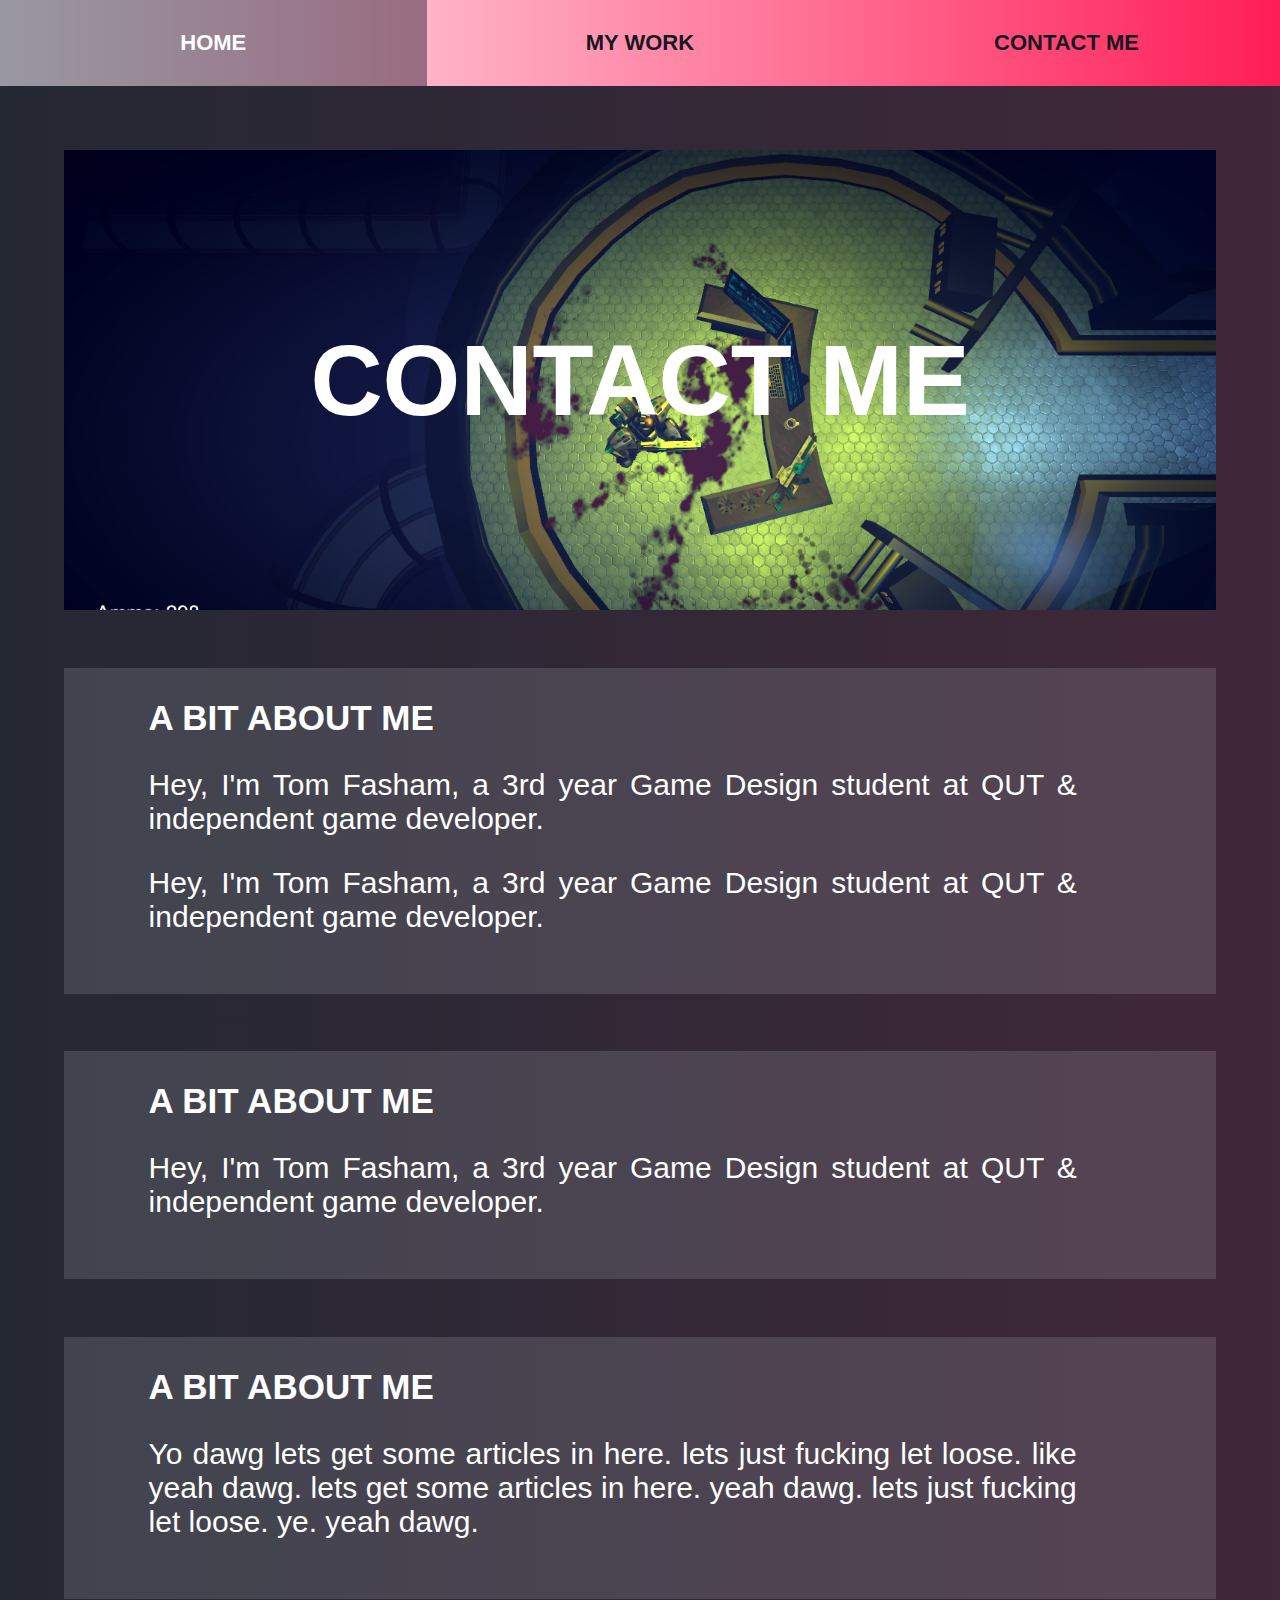
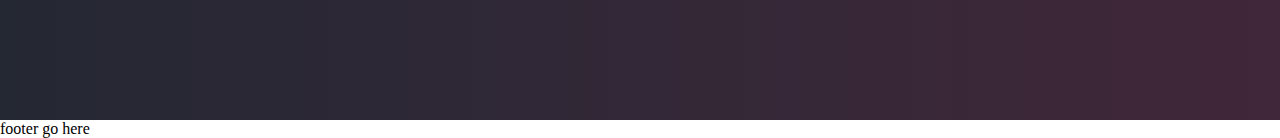
==== contact.html @ 1cad1dd8 "Finished templates" ====
<!DOCTYPE html>
<html lang="en">
  <head>
    <title>Contact | Tom Fasham</title>
    <link rel="stylesheet" href="styles.css">
  </head>
  <body>
    <header>
      <nav class="navbar">
        <ul class="inline-list"> 
          <li class="li"><button class="hidden-button" onclick="window.location.href = `index.html`"><strong>HOME</strong></button></li>
          <li class="li"><button class="hidden-button" onclick="window.location.href = `works.html`"><strong>MY WORK</strong></button></li>
          <li class="li"><button class="hidden-button" onclick="window.location.href = `contact.html`"><strong>CONTACT ME</strong></button></li>
        </ul>
      </nav>
    </header>
    <div class="content">
      <div class="article">
        <div class="contact-title">
          <h1>CONTACT ME</h1>
        </div>
      </div>
      <div class="article" style="padding: 30px;">
        <h2 class="white-text">A BIT ABOUT ME</h2>
        <p class="white-text">Hey, I'm Tom Fasham, a 3rd year Game Design student at QUT & independent game developer. </p>
        <p class="white-text">Hey, I'm Tom Fasham, a 3rd year Game Design student at QUT & independent game developer. </p>
      </div>
      <div class="article" style="padding: 30px;">
        <h2 class="white-text">A BIT ABOUT ME</h2>
        <p class="white-text">Hey, I'm Tom Fasham, a 3rd year Game Design student at QUT & independent game developer. </p>
      </div>
      <div class="article" style="padding: 30px;">
        <h2 class="white-text">A BIT ABOUT ME</h2>
        <p class="white-text">Yo dawg lets get some articles in here. lets just fucking let loose. like yeah dawg. lets get some articles in here. yeah dawg. lets just fucking let loose. ye. yeah dawg. </p>
      </div>
    </div>
    <footer>
      footer go here
    </footer>
  </body>
</html>
---- styles.css ----
body{
    margin: 0px;
}

h1{
    margin: 0px;
    font-family: 'Segoe UI', Tahoma, Geneva, Verdana, sans-serif;
    font-size:40px;
    text-align: center;
    color:#ffffff;
}

h2{

    margin: 0px;
    font-family: 'Segoe UI', Tahoma, Geneva, Verdana, sans-serif;
    font-size:35px;
    color:#ffffff;
}

p{
    font-family: 'Segoe UI', Tahoma, Geneva, Verdana, sans-serif;
    font-size:30px;
    color:#ffffff;
}
  

.white-text {
    font-family: 'Segoe UI', Tahoma, Geneva, Verdana, sans-serif;
    color: #ffffff;
    margin-left:5%;
    margin-right:10%;
    text-align:justify
}

.content {
    padding: 5%;
    background-image: linear-gradient(to right, #242833, #402739);
}

.article {
    background-color: #e3e9f025;
    margin-bottom:5%;
}

/* HOME PAGE TITLE FORMATTING */

.home-title h1 {
    
    text-align: center;
    position:absolute;
    left:50%;
    top:40%;
    width:100%;
    -ms-transform: translate(-50%, -50%);
    transform: translate(-50%, -50%);

    font-size:100px;
}

.home-title h2 {
    
    text-align: center;
    position:absolute;
    left:50%;
    top:60%;
    width:100%;
    -ms-transform: translate(-50%, -50%);
    transform: translate(-50%, -50%);

    font-size:70px;  
}


.article .home-title {
    background-image: url("Pongdemonium-1.png");
    position: relative;
    background-size: cover;
    height:460px;
}

/* wORKS PAGE TITLE FORMATTING */

/*  CONTACTS PAGE TITLE FORMATTING */

.contact-title h1 {
    
    text-align: center;
    position:absolute;
    left:50%;
    top:50%;
    width:100%;
    -ms-transform: translate(-50%, -50%);
    transform: translate(-50%, -50%);

    font-size:100px;
}


.article .contact-title {
    background-image: url("Aquaris-1.png");
    position: relative;
    background-size: cover;
    height:460px;
}

.inline-list{
    list-style-type: none;
    margin: 0;
    padding: 0;
    overflow: hidden;
    width:100%;
}

.navbar .inline-list .li {
    width:33.33%;
    float: left;
}

.navbar{
    background-image: linear-gradient(to right, #ffffff, #FF1D57);
}

.hidden-button{
    width:100%;
    background-color: rgba(0,0,0,0);
    border:none;
    font-size: 22px;
    padding:30px;
    font-family: 'Segoe UI', Tahoma, Geneva, Verdana, sans-serif;
    color: #17181F;
}
.hidden-button:hover{
    background-color: rgba(0,0,25,0.4);
    color:#ffffff;
}
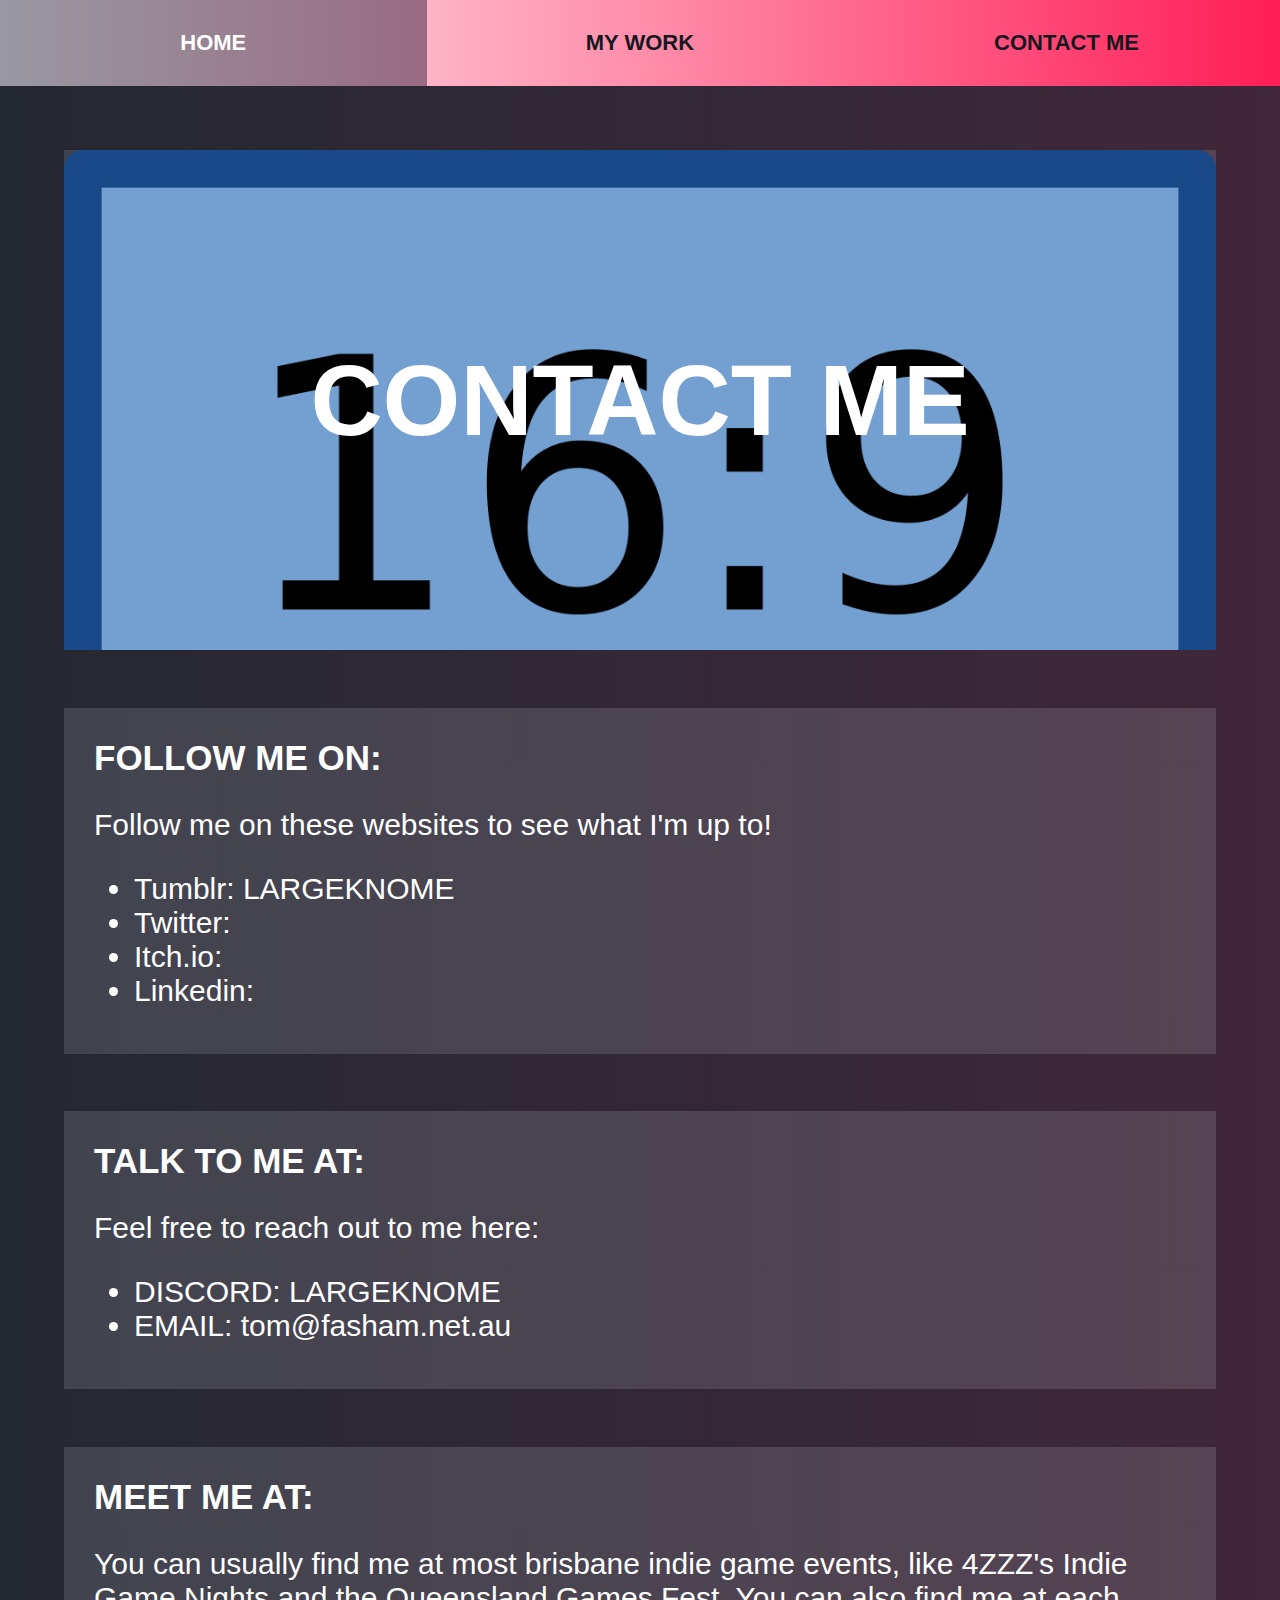
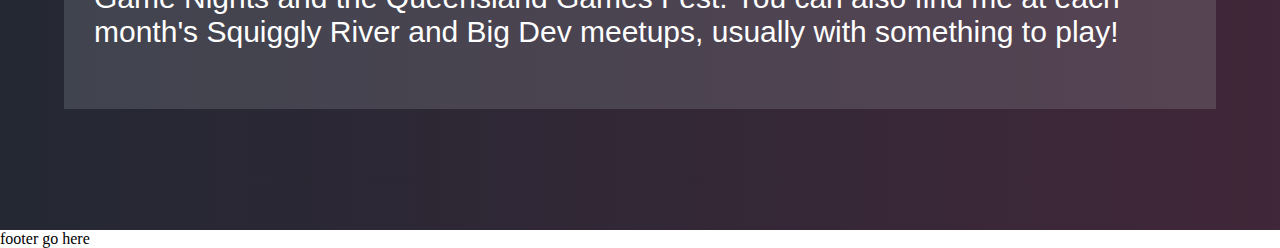
==== commit 2b2954a2: "Updated Contact page" ====
--- a/contact.html
+++ b/contact.html
@@ -21,17 +21,26 @@
         </div>
       </div>
       <div class="article" style="padding: 30px;">
-        <h2 class="white-text">A BIT ABOUT ME</h2>
-        <p class="white-text">Hey, I'm Tom Fasham, a 3rd year Game Design student at QUT & independent game developer. </p>
-        <p class="white-text">Hey, I'm Tom Fasham, a 3rd year Game Design student at QUT & independent game developer. </p>
+        <h2 class="white-text">FOLLOW ME ON:</h2>
+        <p class="white-text">Follow me on these websites to see what I'm up to! </p>
+        <ul>
+          <li>Tumblr: LARGEKNOME</li>
+          <li>Twitter: </li>
+          <li>Itch.io: </li>
+          <li>Linkedin: </li>
+        </ul>
       </div>
       <div class="article" style="padding: 30px;">
-        <h2 class="white-text">A BIT ABOUT ME</h2>
-        <p class="white-text">Hey, I'm Tom Fasham, a 3rd year Game Design student at QUT & independent game developer. </p>
+        <h2 class="white-text">TALK TO ME AT:</h2>
+        <p class="white-text">Feel free to reach out to me here: </p>
+        <ul>
+          <li>DISCORD: LARGEKNOME</li>
+          <li>EMAIL: tom@fasham.net.au</li>
+        </ul>
       </div>
       <div class="article" style="padding: 30px;">
-        <h2 class="white-text">A BIT ABOUT ME</h2>
-        <p class="white-text">Yo dawg lets get some articles in here. lets just fucking let loose. like yeah dawg. lets get some articles in here. yeah dawg. lets just fucking let loose. ye. yeah dawg. </p>
+        <h2 class="white-text">MEET ME AT:</h2>
+        <p class="white-text">You can usually find me at most brisbane indie game events, like 4ZZZ's Indie Game Nights and the Queensland Games Fest. You can also find me at each month's Squiggly River and Big Dev meetups, usually with something to play! </p>
       </div>
     </div>
     <footer>
--- a/styles.css
+++ b/styles.css
@@ -1,6 +1,5 @@
-body{
-    margin: 0px;
-}
+
+/* Archetypal formatting */
 
 h1{
     margin: 0px;
@@ -23,15 +22,23 @@
     font-size:30px;
     color:#ffffff;
 }
-  
 
-.white-text {
+li{
+
     font-family: 'Segoe UI', Tahoma, Geneva, Verdana, sans-serif;
-    color: #ffffff;
-    margin-left:5%;
-    margin-right:10%;
-    text-align:justify
+    font-size:30px;
+    color:#ffffff;
 }
+
+img{
+    width:100%;
+}
+
+
+body{
+    margin: 0px;
+}
+
 
 .content {
     padding: 5%;
@@ -41,6 +48,14 @@
 .article {
     background-color: #e3e9f025;
     margin-bottom:5%;
+}
+
+.inline-list{
+    list-style-type: none;
+    margin: 0;
+    padding: 0;
+    overflow: hidden;
+    width:100%;
 }
 
 /* HOME PAGE TITLE FORMATTING */
@@ -73,13 +88,44 @@
 
 
 .article .home-title {
-    background-image: url("Pongdemonium-1.png");
+    background-image: url("Images/placeholder-image.png");
     position: relative;
     background-size: cover;
-    height:460px;
+    height:500px;
 }
 
-/* wORKS PAGE TITLE FORMATTING */
+/* wORKS PAGE FORMATTING */
+
+.works-title h1 {
+    
+    text-align: center;
+    position:absolute;
+    left:50%;
+    top:50%;
+    width:100%;
+    -ms-transform: translate(-50%, -50%);
+    transform: translate(-50%, -50%);
+
+    font-size:100px;
+}
+
+
+.article .works-title {
+    background-image: url("Images/placeholder-image.png");
+    position: relative;
+    background-size: cover;
+    height:500px;
+}
+
+.article .inline-list .li {
+    width:45%;
+    float: left;
+    padding:5px;
+}
+
+.article .inline-list {
+    padding:5px;
+}
 
 /*  CONTACTS PAGE TITLE FORMATTING */
 
@@ -98,19 +144,13 @@
 
 
 .article .contact-title {
-    background-image: url("Aquaris-1.png");
+    background-image: url("Images/placeholder-image.png");
     position: relative;
     background-size: cover;
-    height:460px;
+    height:500px;
 }
 
-.inline-list{
-    list-style-type: none;
-    margin: 0;
-    padding: 0;
-    overflow: hidden;
-    width:100%;
-}
+/*  NAVBAR FORMATTING */
 
 .navbar .inline-list .li {
     width:33.33%;
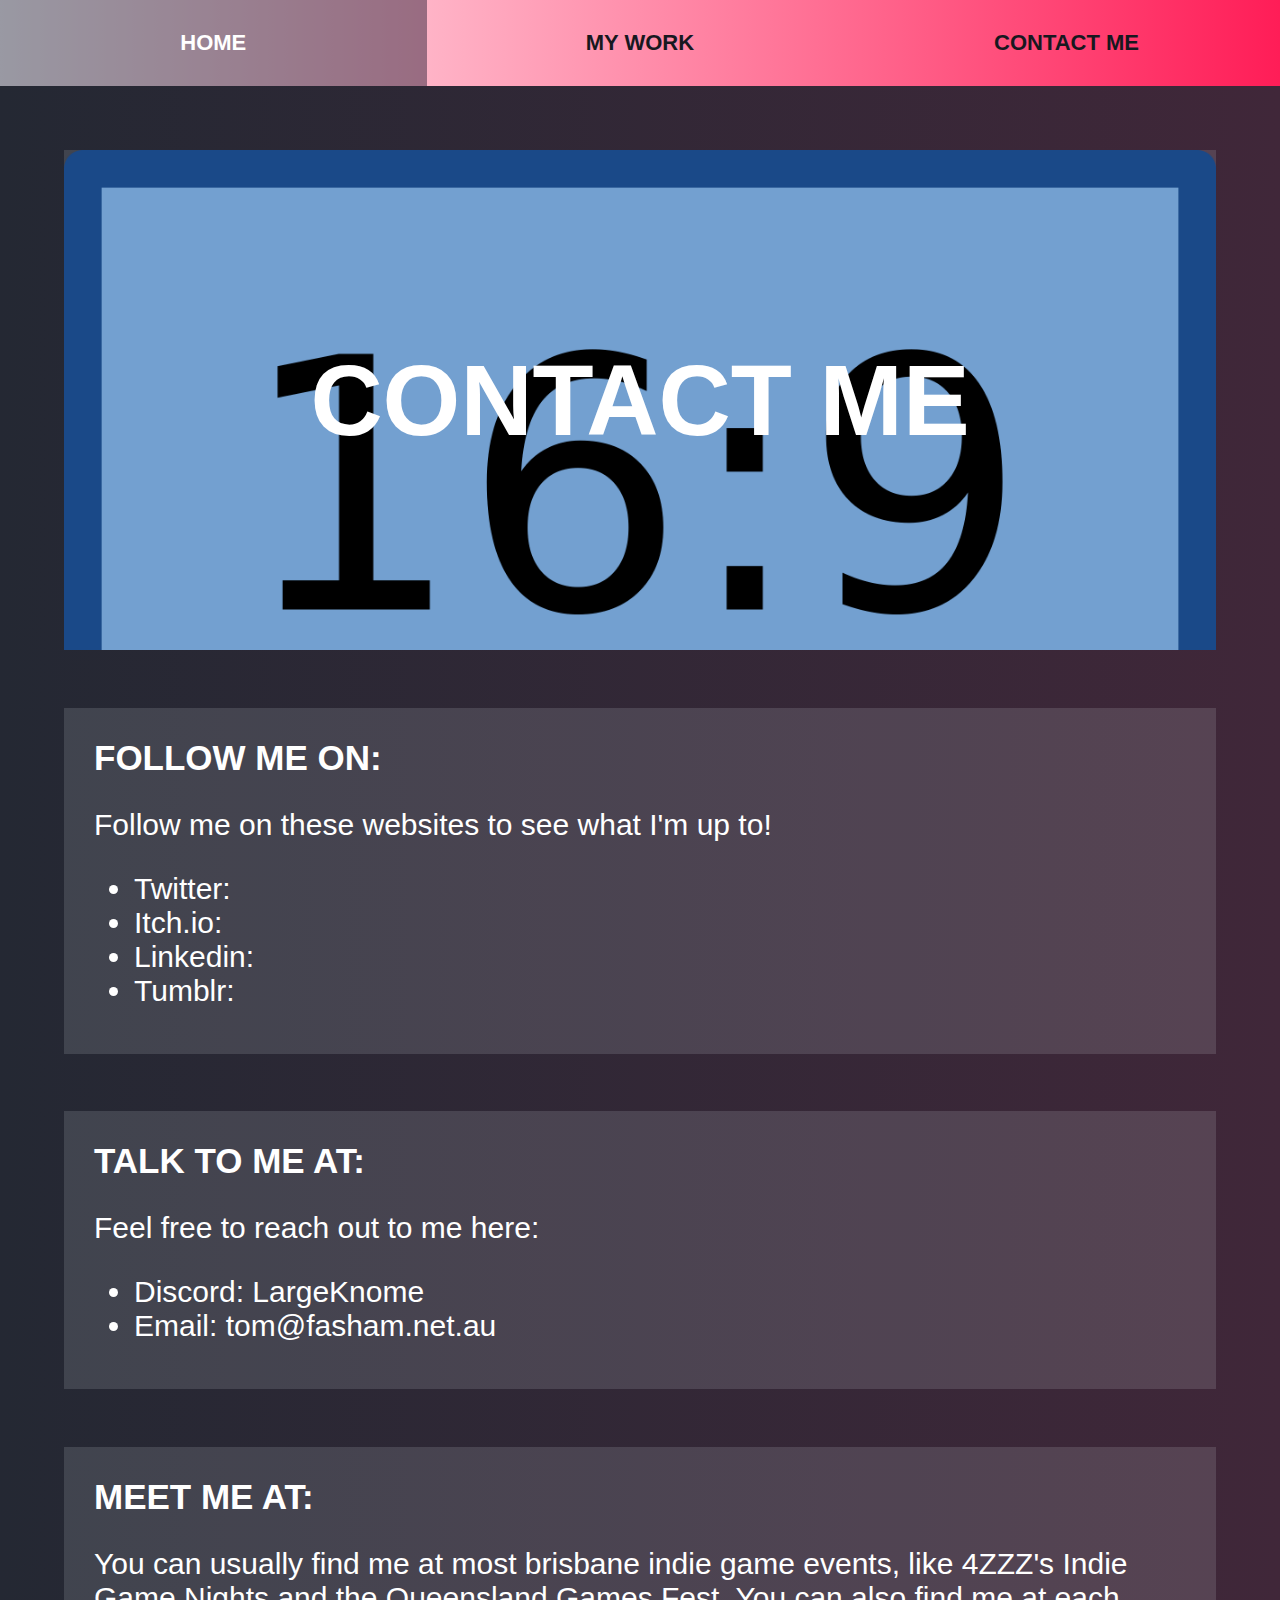
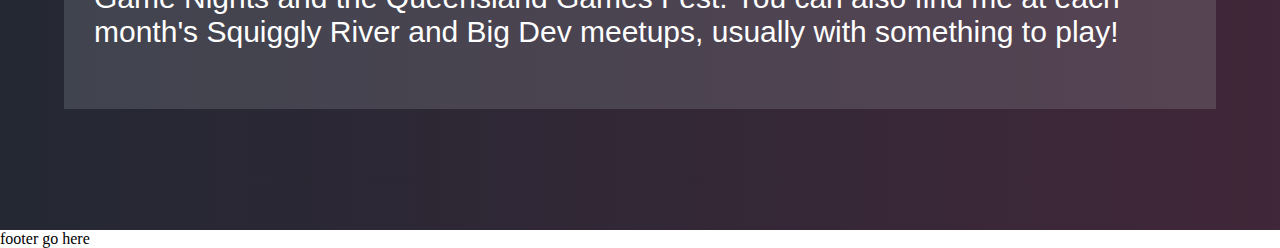
==== commit dbaf0cb3: "Finished Works Page" ====
--- a/contact.html
+++ b/contact.html
@@ -15,7 +15,7 @@
       </nav>
     </header>
     <div class="content">
-      <div class="article">
+      <div class="banner">
         <div class="contact-title">
           <h1>CONTACT ME</h1>
         </div>
@@ -24,18 +24,18 @@
         <h2 class="white-text">FOLLOW ME ON:</h2>
         <p class="white-text">Follow me on these websites to see what I'm up to! </p>
         <ul>
-          <li>Tumblr: LARGEKNOME</li>
           <li>Twitter: </li>
           <li>Itch.io: </li>
           <li>Linkedin: </li>
+          <li>Tumblr: </li>
         </ul>
       </div>
       <div class="article" style="padding: 30px;">
         <h2 class="white-text">TALK TO ME AT:</h2>
         <p class="white-text">Feel free to reach out to me here: </p>
         <ul>
-          <li>DISCORD: LARGEKNOME</li>
-          <li>EMAIL: tom@fasham.net.au</li>
+          <li>Discord: LargeKnome</li>
+          <li>Email: tom@fasham.net.au</li>
         </ul>
       </div>
       <div class="article" style="padding: 30px;">
--- a/styles.css
+++ b/styles.css
@@ -3,7 +3,7 @@
 
 h1{
     margin: 0px;
-    font-family: 'Segoe UI', Tahoma, Geneva, Verdana, sans-serif;
+    font-family: "Open Sans", sans-serif;
     font-size:40px;
     text-align: center;
     color:#ffffff;
@@ -12,20 +12,20 @@
 h2{
 
     margin: 0px;
-    font-family: 'Segoe UI', Tahoma, Geneva, Verdana, sans-serif;
+    font-family: "Open Sans", sans-serif;
     font-size:35px;
     color:#ffffff;
 }
 
 p{
-    font-family: 'Segoe UI', Tahoma, Geneva, Verdana, sans-serif;
+    font-family: "Open Sans", sans-serif;
     font-size:30px;
     color:#ffffff;
 }
 
 li{
 
-    font-family: 'Segoe UI', Tahoma, Geneva, Verdana, sans-serif;
+    font-family: "Open Sans", sans-serif;
     font-size:30px;
     color:#ffffff;
 }
@@ -45,9 +45,15 @@
     background-image: linear-gradient(to right, #242833, #402739);
 }
 
+.banner {
+    background-color: #e3e9f025;
+    margin-bottom:5%;
+}
+
 .article {
     background-color: #e3e9f025;
     margin-bottom:5%;
+    padding: 30px;
 }
 
 .inline-list{
@@ -87,7 +93,7 @@
 }
 
 
-.article .home-title {
+.home-title {
     background-image: url("Images/placeholder-image.png");
     position: relative;
     background-size: cover;
@@ -110,7 +116,7 @@
 }
 
 
-.article .works-title {
+.works-title {
     background-image: url("Images/placeholder-image.png");
     position: relative;
     background-size: cover;
@@ -143,7 +149,7 @@
 }
 
 
-.article .contact-title {
+.contact-title {
     background-image: url("Images/placeholder-image.png");
     position: relative;
     background-size: cover;
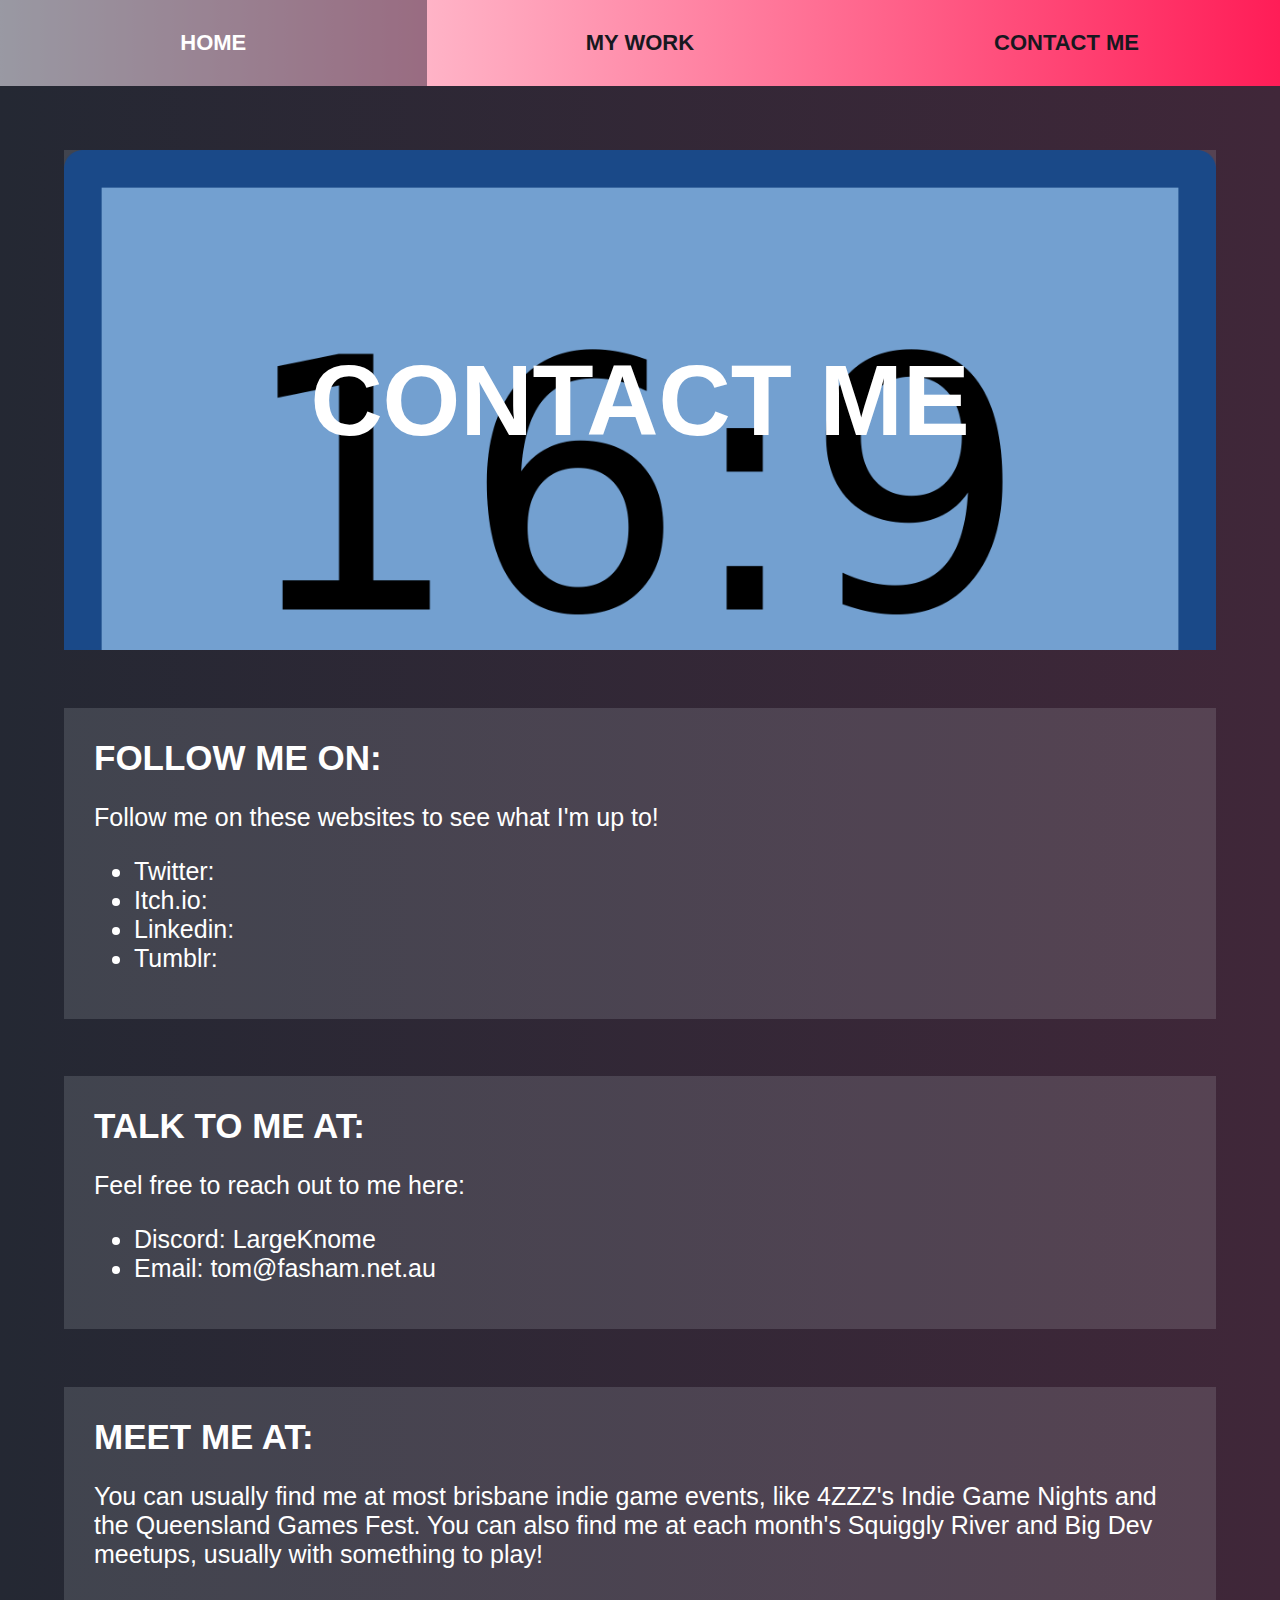
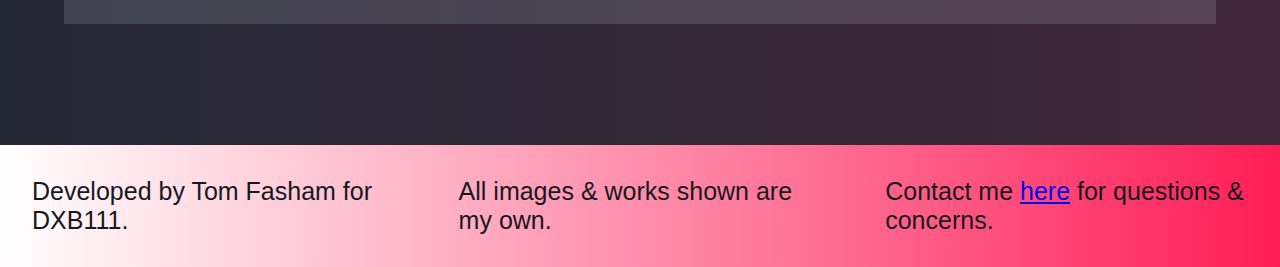
==== commit e7ea0335: "Added footer" ====
--- a/contact.html
+++ b/contact.html
@@ -6,7 +6,7 @@
   </head>
   <body>
     <header>
-      <nav class="navbar">
+      <nav>
         <ul class="inline-list"> 
           <li class="li"><button class="hidden-button" onclick="window.location.href = `index.html`"><strong>HOME</strong></button></li>
           <li class="li"><button class="hidden-button" onclick="window.location.href = `works.html`"><strong>MY WORK</strong></button></li>
@@ -44,7 +44,11 @@
       </div>
     </div>
     <footer>
-      footer go here
+      <ul class="inline-list">
+        <li> Developed by Tom Fasham for DXB111.</li>
+        <li> All images & works shown are my own.</li>
+        <li> Contact me <a href="contact.html">here</a> for questions & concerns.  </li>
+      </ul>
     </footer>
   </body>
 </html>--- a/styles.css
+++ b/styles.css
@@ -19,14 +19,14 @@
 
 p{
     font-family: "Open Sans", sans-serif;
-    font-size:30px;
+    font-size:25px;
     color:#ffffff;
 }
 
 li{
 
     font-family: "Open Sans", sans-serif;
-    font-size:30px;
+    font-size:25px;
     color:#ffffff;
 }
 
@@ -158,14 +158,17 @@
 
 /*  NAVBAR FORMATTING */
 
-.navbar .inline-list .li {
+
+nav {
+    background-image: linear-gradient(to right, #ffffff, #FF1D57);
+}
+
+nav .inline-list .li {
     width:33.33%;
     float: left;
 }
 
-.navbar{
-    background-image: linear-gradient(to right, #ffffff, #FF1D57);
-}
+/* NAVBAR BUTTON FORMATTING */
 
 .hidden-button{
     width:100%;
@@ -179,4 +182,18 @@
 .hidden-button:hover{
     background-color: rgba(0,0,25,0.4);
     color:#ffffff;
-}+}
+
+/* FOOTER FORMATTING */
+
+footer {
+    background-image: linear-gradient(to right, #ffffff, #FF1D57);
+}
+
+footer li {
+    width:28.33%;
+    float:left;
+    color: #17181F;
+    padding: 2.5%
+}
+
